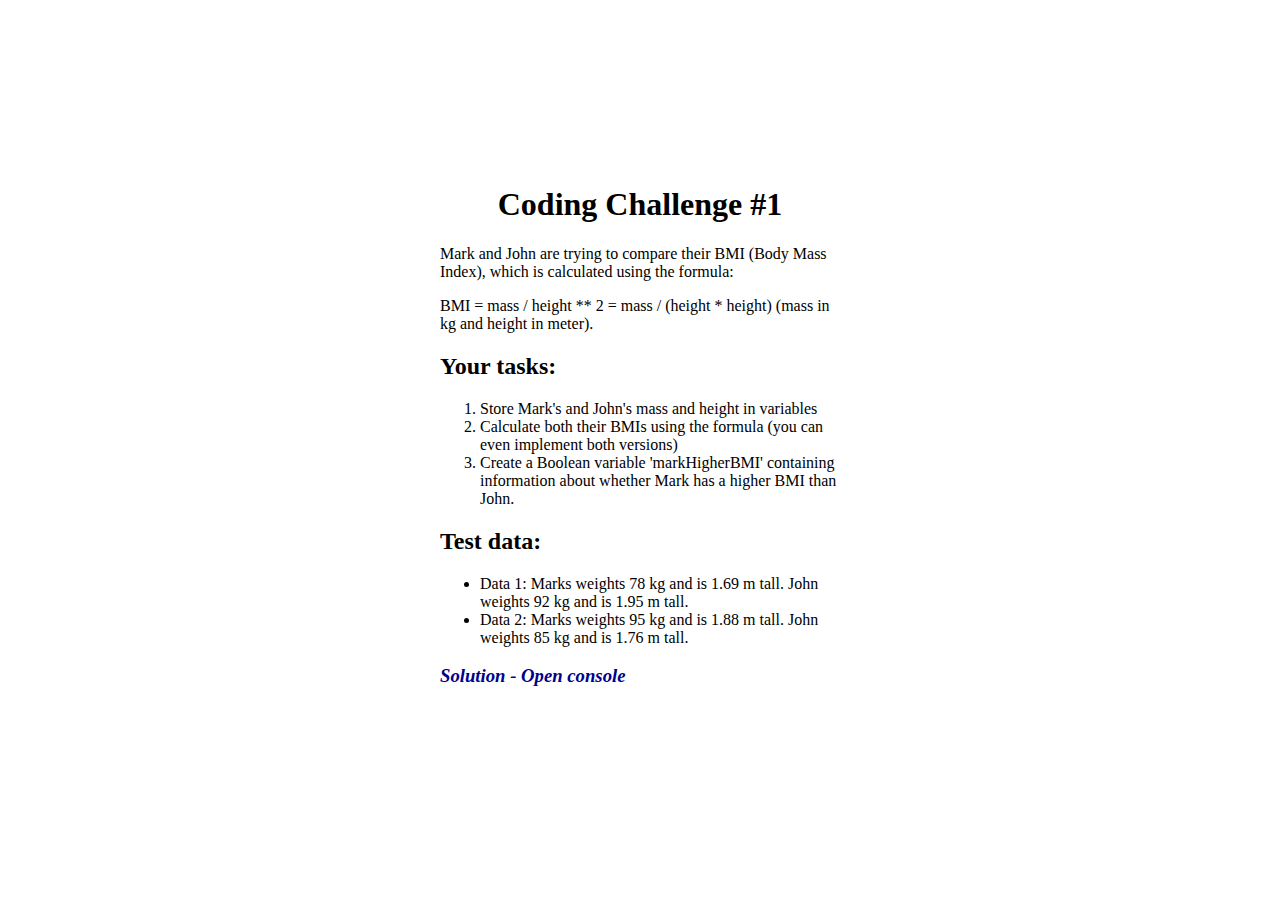
==== 00-Practice/coding_challenge_1/index.html @ 821e61c5 "." ====
<!DOCTYPE html>
<html lang="en">
    <head>
        <meta charset="utf-8" />
        <meta name="author" content="Abhishek Soren" />
        <meta name="viewport" content="width=device-width, initial-scale=1" />
        <link rel="stylesheet" href="./style/main.css" />
        <title>Coding Challenge #1</title>
    </head>
    <body>
        <!-- code -->
        <div>
            <h1>Coding Challenge #1</h1>
            <p>
                Mark and John are trying to compare their BMI (Body Mass Index), which is calculated
                using the formula:
            </p>
            <p>
                BMI = mass / height ** 2 = mass / (height * height) (mass in kg and height in
                meter).
            </p>

            <h2>Your tasks:</h2>
            <ol>
                <li>Store Mark's and John's mass and height in variables</li>
                <li>
                    Calculate both their BMIs using the formula (you can even implement both
                    versions)
                </li>
                <li>
                    Create a Boolean variable 'markHigherBMI' containing information about whether
                    Mark has a higher BMI than John.
                </li>
            </ol>

            <h2>Test data:</h2>
            <ul>
                <li>
                    Data 1: Marks weights 78 kg and is 1.69 m tall. John weights 92 kg and is 1.95 m
                    tall.
                </li>
                <li>
                    Data 2: Marks weights 95 kg and is 1.88 m tall. John weights 85 kg and is 1.76 m
                    tall.
                </li>
            </ul>

            <h3 style="color: darkblue"><i>Solution - Open console</i></h3>
        </div>

        <script src="./script/script.js" async></script>
    </body>
</html>
---- 00-Practice/coding_challenge_1/style/main.css ----
body {
    height: 95vh;
    display: flex;
    align-items: center;
}

div {
    width: 400px;
    margin: auto auto;
}

div h1 {
    text-align: center;
}
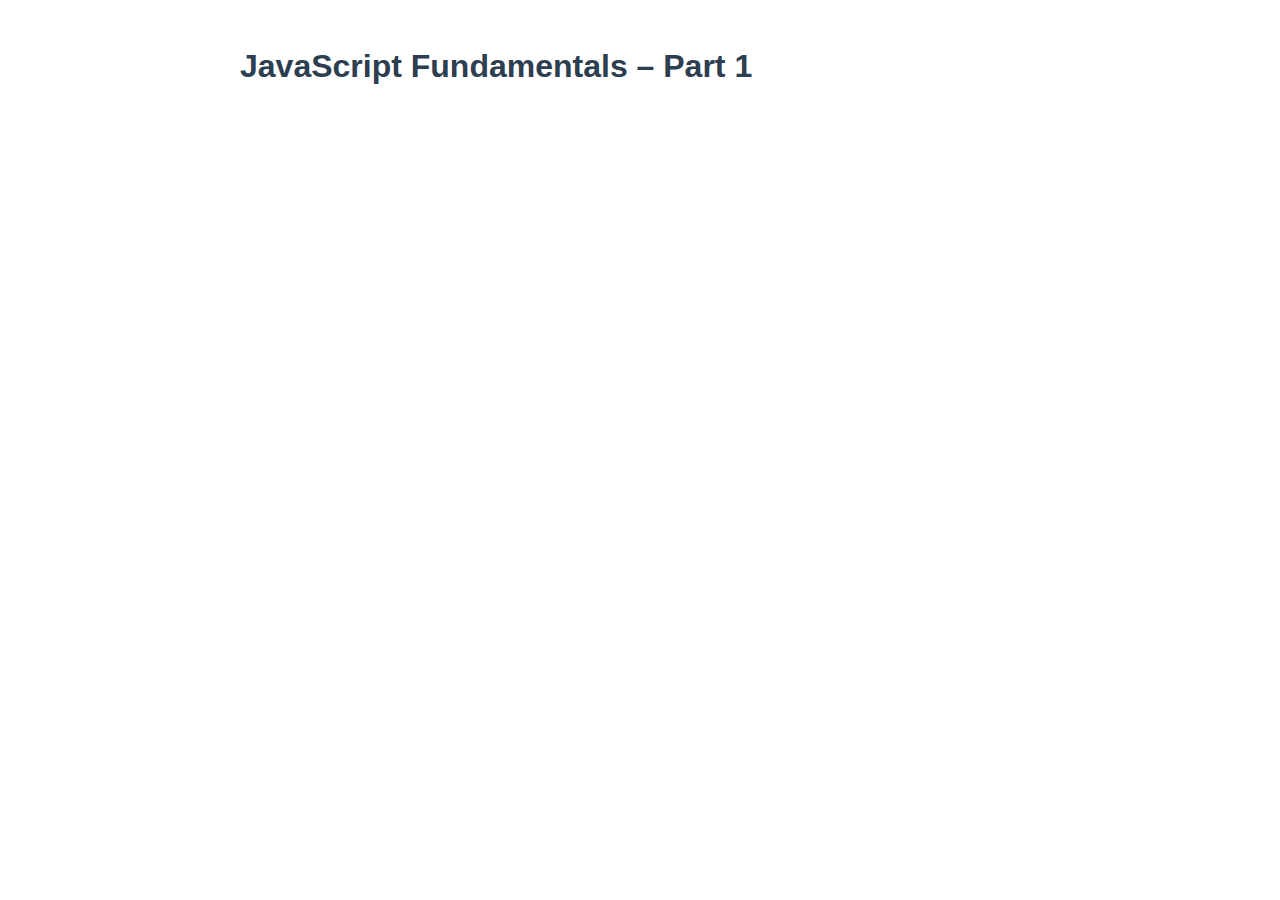
==== commit bb8ed9bd: "." ====
--- a/00-Practice/coding_challenge_1/index.html
+++ b/00-Practice/coding_challenge_1/index.html
@@ -9,44 +9,7 @@
     </head>
     <body>
         <!-- code -->
-        <div>
-            <h1>Coding Challenge #1</h1>
-            <p>
-                Mark and John are trying to compare their BMI (Body Mass Index), which is calculated
-                using the formula:
-            </p>
-            <p>
-                BMI = mass / height ** 2 = mass / (height * height) (mass in kg and height in
-                meter).
-            </p>
-
-            <h2>Your tasks:</h2>
-            <ol>
-                <li>Store Mark's and John's mass and height in variables</li>
-                <li>
-                    Calculate both their BMIs using the formula (you can even implement both
-                    versions)
-                </li>
-                <li>
-                    Create a Boolean variable 'markHigherBMI' containing information about whether
-                    Mark has a higher BMI than John.
-                </li>
-            </ol>
-
-            <h2>Test data:</h2>
-            <ul>
-                <li>
-                    Data 1: Marks weights 78 kg and is 1.69 m tall. John weights 92 kg and is 1.95 m
-                    tall.
-                </li>
-                <li>
-                    Data 2: Marks weights 95 kg and is 1.88 m tall. John weights 85 kg and is 1.76 m
-                    tall.
-                </li>
-            </ul>
-
-            <h3 style="color: darkblue"><i>Solution - Open console</i></h3>
-        </div>
+        <h1>JavaScript Fundamentals – Part 1</h1>
 
         <script src="./script/script.js" async></script>
     </body>
--- a/00-Practice/coding_challenge_1/style/main.css
+++ b/00-Practice/coding_challenge_1/style/main.css
@@ -1,14 +1,32 @@
 body {
-    height: 95vh;
-    display: flex;
-    align-items: center;
+    font-family: Arial, sans-serif;
+    line-height: 1.6;
+    max-width: 800px;
+    margin: 0 auto;
+    padding: 20px;
 }
-
-div {
-    width: 400px;
-    margin: auto auto;
+h1 {
+    color: #2c3e50;
 }
-
-div h1 {
-    text-align: center;
+h2 {
+    color: #34495e;
+    border-bottom: 1px solid #eee;
+    padding-bottom: 5px;
 }
+.task {
+    background-color: #f8f9fa;
+    padding: 15px;
+    border-radius: 5px;
+    margin-bottom: 20px;
+}
+.test-data {
+    background-color: #e8f4f8;
+    padding: 15px;
+    border-radius: 5px;
+    margin-bottom: 20px;
+}
+.hints {
+    background-color: #f0f7eb;
+    padding: 15px;
+    border-radius: 5px;
+}
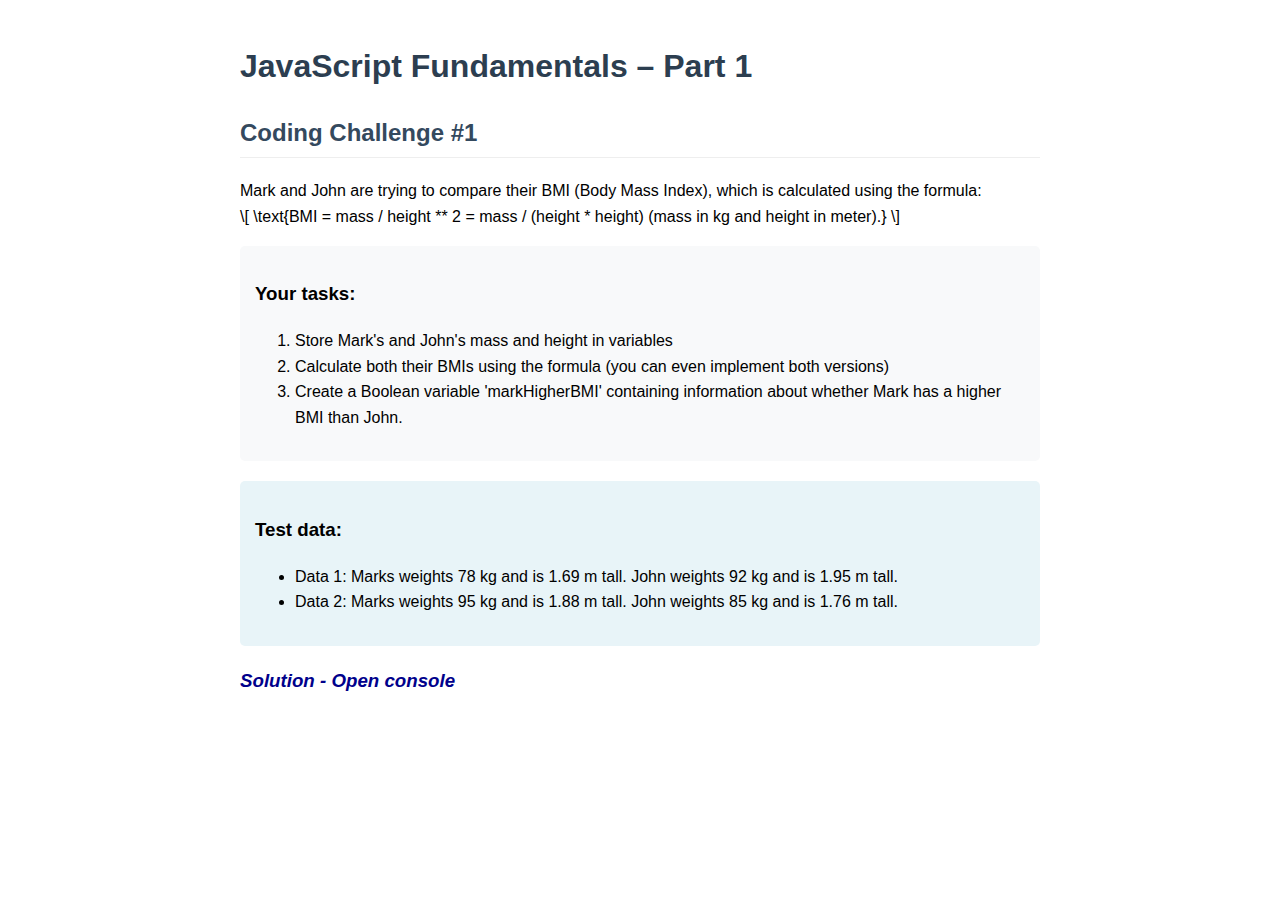
==== commit ef10a11d: "." ====
--- a/00-Practice/coding_challenge_1/index.html
+++ b/00-Practice/coding_challenge_1/index.html
@@ -10,6 +10,45 @@
     <body>
         <!-- code -->
         <h1>JavaScript Fundamentals – Part 1</h1>
+        <h2>Coding Challenge #1</h2>
+
+        <p>
+            Mark and John are trying to compare their BMI (Body Mass Index), which is calculated
+            using the formula:<br />
+            \[ \text{BMI = mass / height ** 2 = mass / (height * height) (mass in kg and height in
+            meter).} \]
+        </p>
+
+        <div class="task">
+            <h3>Your tasks:</h3>
+            <ol>
+                <li>Store Mark's and John's mass and height in variables</li>
+                <li>
+                    Calculate both their BMIs using the formula (you can even implement both
+                    versions)
+                </li>
+                <li>
+                    Create a Boolean variable 'markHigherBMI' containing information about whether
+                    Mark has a higher BMI than John.
+                </li>
+            </ol>
+        </div>
+
+        <div class="test-data">
+            <h3>Test data:</h3>
+            <ul>
+                <li>
+                    Data 1: Marks weights 78 kg and is 1.69 m tall. John weights 92 kg and is 1.95 m
+                    tall.
+                </li>
+                <li>
+                    Data 2: Marks weights 95 kg and is 1.88 m tall. John weights 85 kg and is 1.76 m
+                    tall.
+                </li>
+            </ul>
+        </div>
+
+        <h3 style="color: darkblue"><i>Solution - Open console</i></h3>
 
         <script src="./script/script.js" async></script>
     </body>
